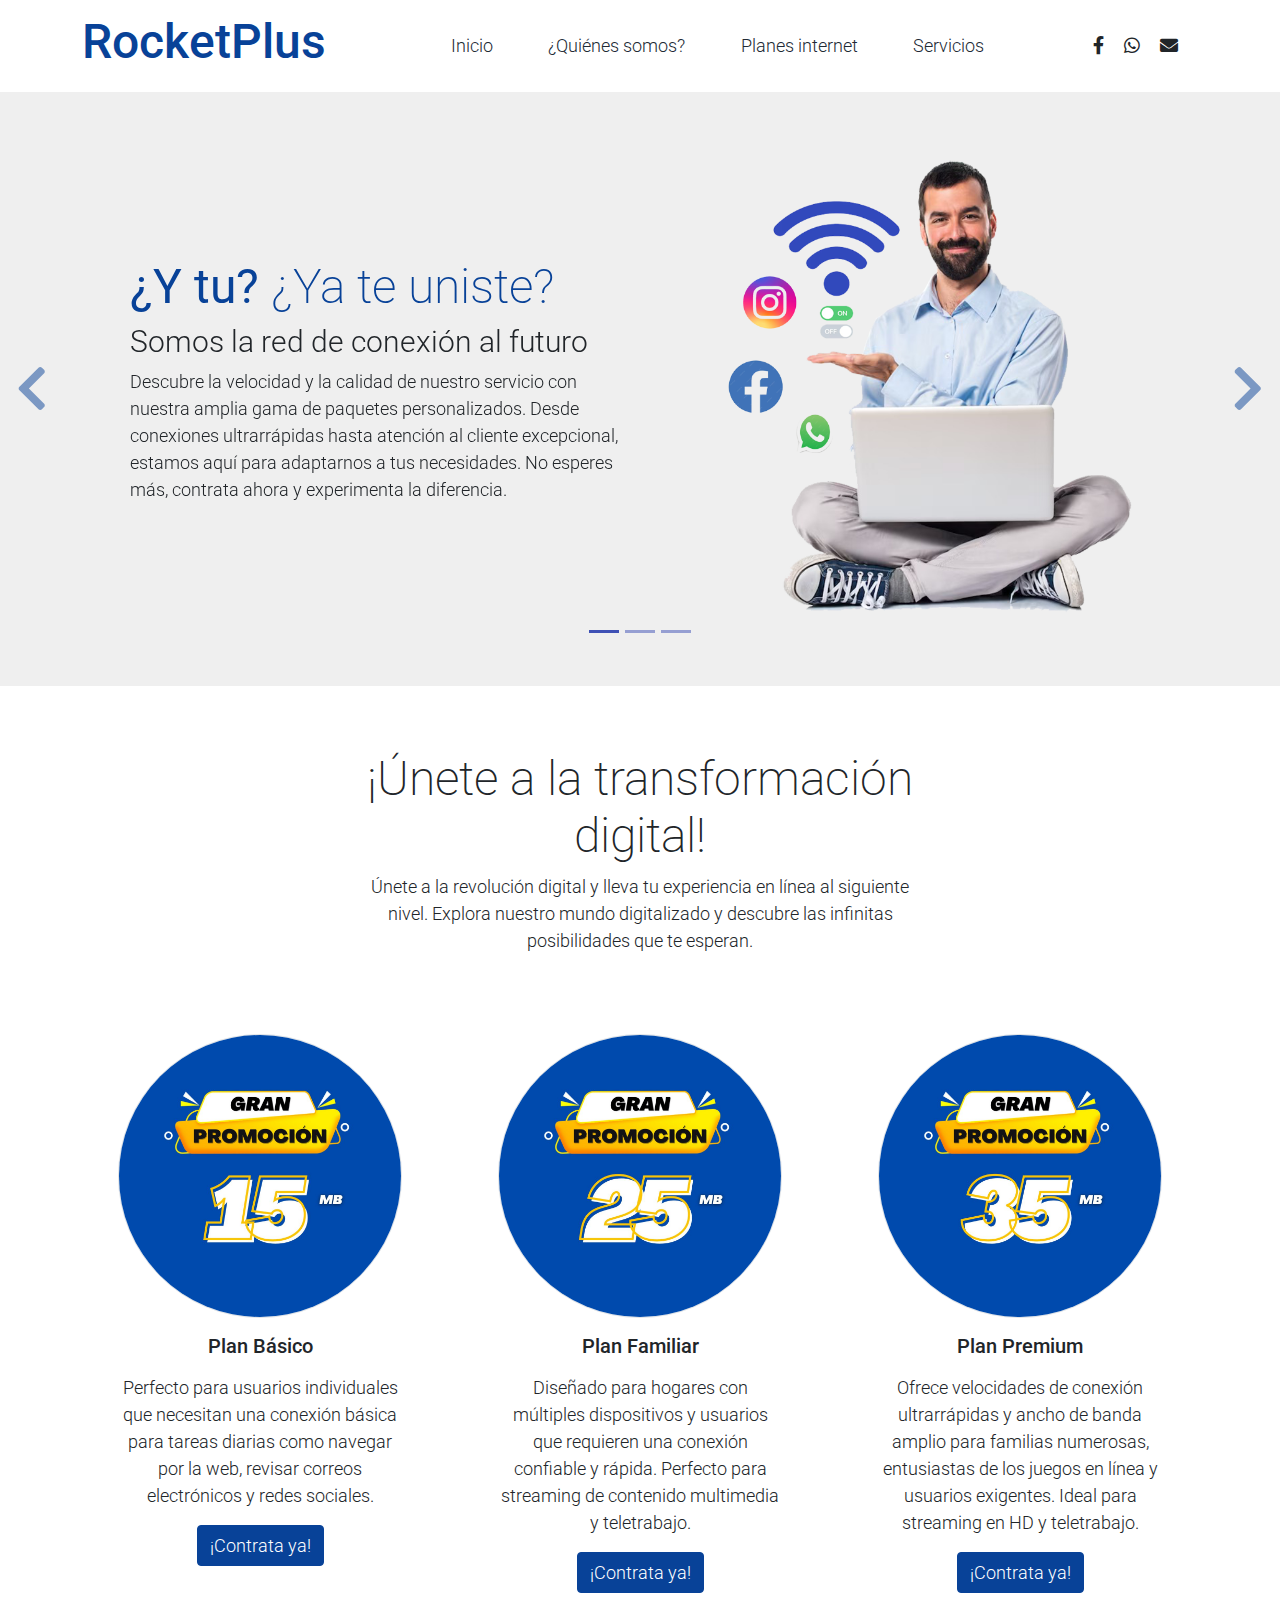
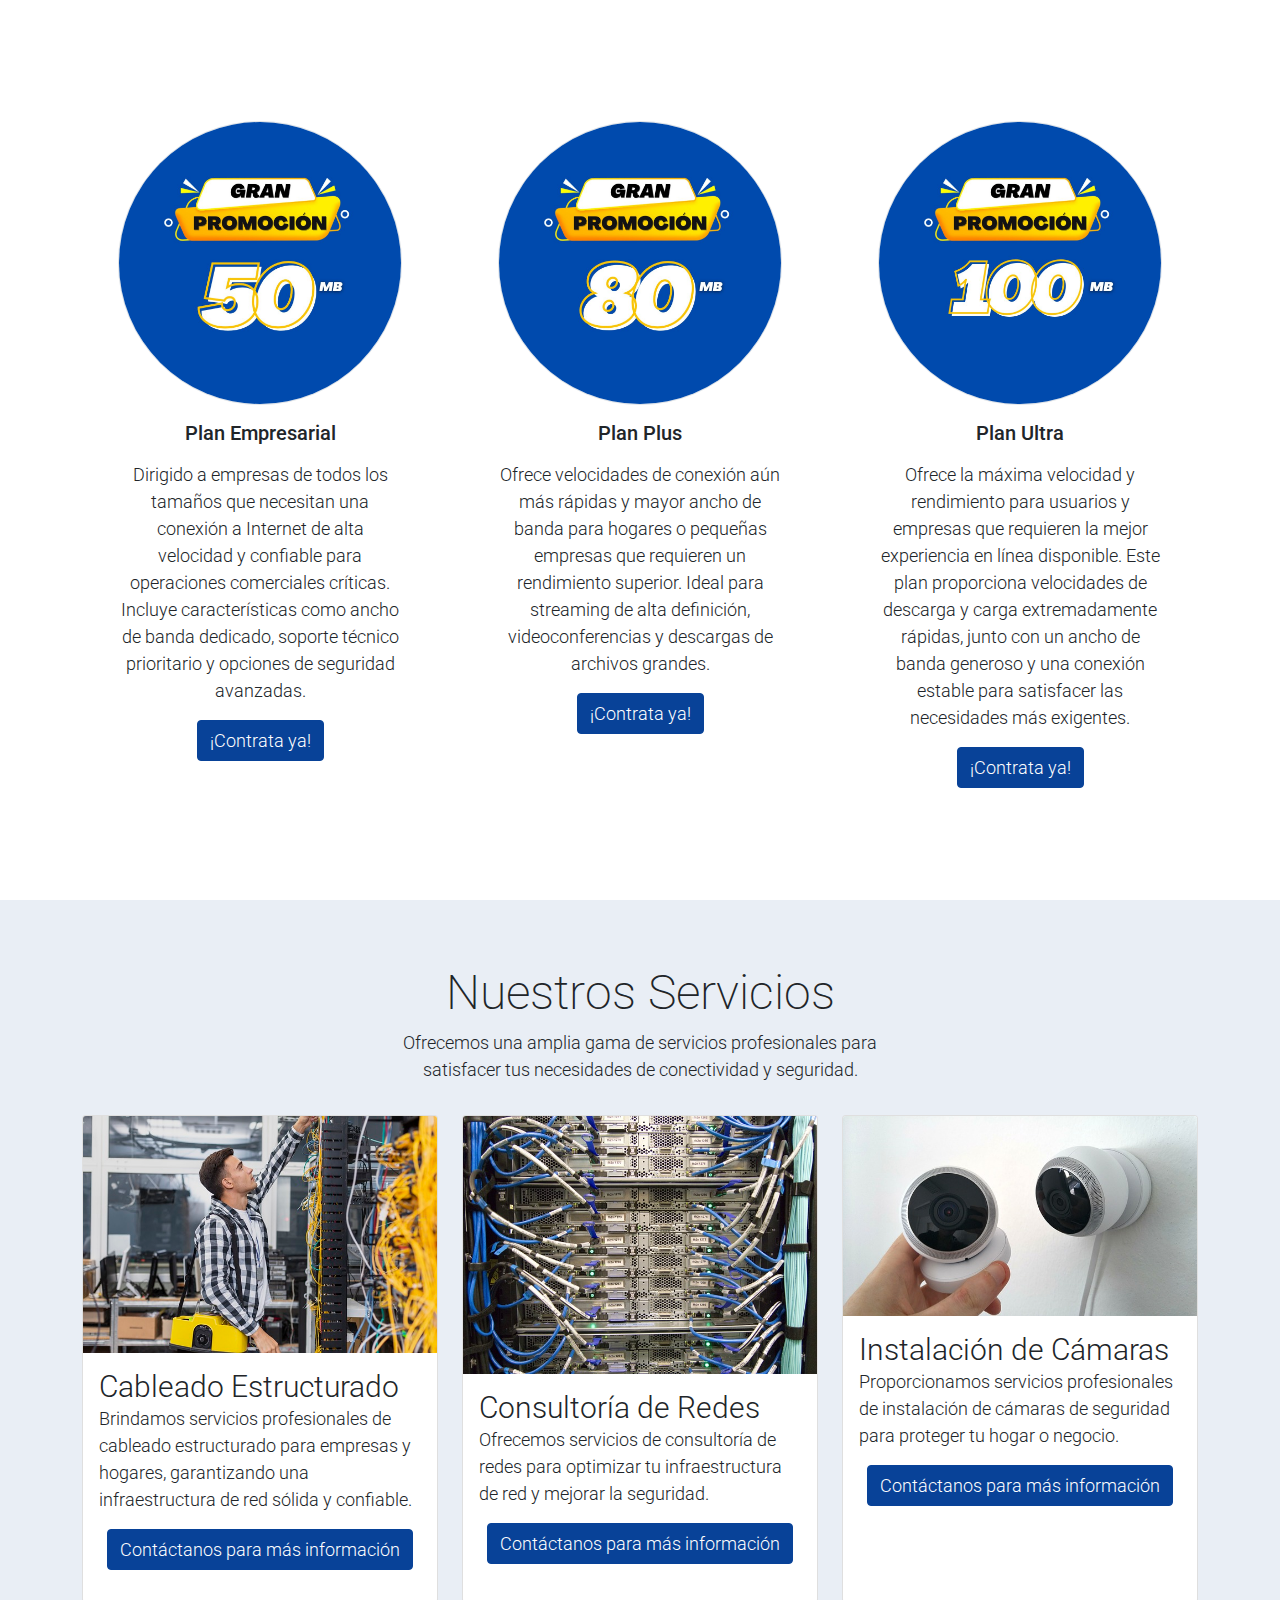
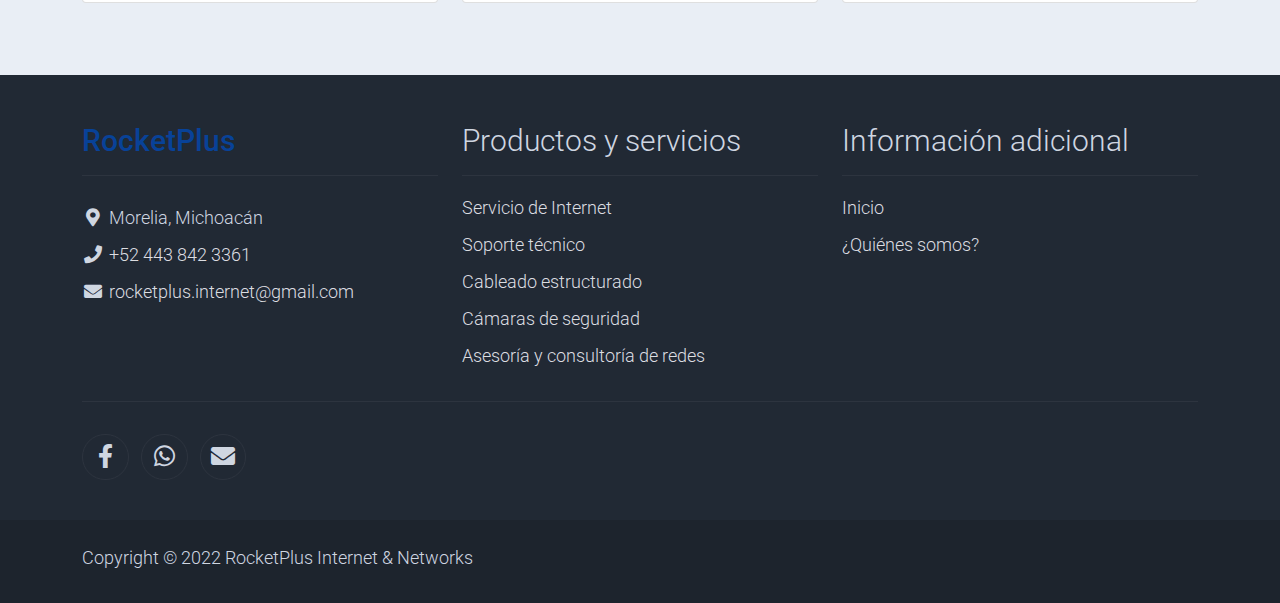
==== index.html @ 996da363 "Add files via upload" ====
<!DOCTYPE html>
<html lang="en">

<head>
    <title>RocketPlus Internet & Networks </title>
    <meta charset="utf-8">
    <meta name="viewport" content="width=device-width, initial-scale=1">

    <link rel="Logo" href="assets/img/RocketPlus.png">
    <link rel="shortcut icon" type="image/x-icon" href="assets/img/icono.png">

    <link rel="stylesheet" href="assets/css/bootstrap.min.css">
    <link rel="stylesheet" href="assets/css/templatemo.css">
    <link rel="stylesheet" href="assets/css/custom.css">

    <!-- Load fonts style after rendering the layout styles -->
    <link rel="stylesheet" href="https://fonts.googleapis.com/css2?family=Roboto:wght@100;200;300;400;500;700;900&display=swap">
    <link rel="stylesheet" href="assets/css/fontawesome.min.css">

</head>
<!--
    
Desarollado Por RocketPlus Internet & Networks

-->
<body>



    <!-- Header -->
    <nav class="navbar navbar-expand-lg navbar-light shadow">
    <div class="container d-flex justify-content-between align-items-center">

        <a class="navbar-brand text-success logo h1 align-self-center" href="index.html">
            RocketPlus
        </a>

        <button class="navbar-toggler border-0" type="button" data-bs-toggle="collapse" data-bs-target="#templatemo_main_nav" aria-controls="navbarSupportedContent" aria-expanded="false" aria-label="Toggle navigation">
            <span class="navbar-toggler-icon"></span>
        </button>

        <div class="align-self-center collapse navbar-collapse flex-fill d-lg-flex justify-content-lg-between" id="templatemo_main_nav">
            <div class="flex-fill">
                <ul class="nav navbar-nav d-flex justify-content-between mx-lg-auto">
                    <li class="nav-item">
                        <a class="nav-link" href="index.html">Inicio</a>
                    </li>
                    <li class="nav-item">
                        <a class="nav-link" href="about.html">¿Quiénes somos?</a>
                    </li>
                   <li class="nav-item">
                        <a class="nav-link" href="#planes-internet">Planes internet</a>

                   </li>

                    <li class="nav-item">
                        <a class="nav-link" href="#productos-servicios">Servicios</a>
                    </li>
                </ul>
            </div>
            <div class="navbar align-self-center d-flex">
                <!-- New Social Media Icons -->
                <a class="nav-icon position-relative text-decoration-none" href="https://www.facebook.com/rocketplus.internet/" target="_blank">
                    <i class="fab fa-facebook-f text-dark"></i>
                </a>
                <a class="nav-icon position-relative text-decoration-none" href="https://wa.me/524438423361" target="_blank">
                    <i class="fab fa-whatsapp text-dark"></i>
                </a>
                <a class="nav-icon position-relative text-decoration-none" href="mailto:contacto@rocketplus.com" target="_blank">
                    <i class="fa fa-envelope text-dark"></i>
                </a>
            </div>
        </div>
    </div>
</nav>

    <!-- Close Header -->

    
    <!-- Start Banner Hero -->
    <div id="template-mo-zay-hero-carousel" class="carousel slide" data-bs-ride="carousel">
        <ol class="carousel-indicators">
            <li data-bs-target="#template-mo-zay-hero-carousel" data-bs-slide-to="0" class="active"></li>
            <li data-bs-target="#template-mo-zay-hero-carousel" data-bs-slide-to="1"></li>
            <li data-bs-target="#template-mo-zay-hero-carousel" data-bs-slide-to="2"></li>
        </ol>
 
        <div class="carousel-inner">
            <div class="carousel-item active">
                <div class="container">
                    <div class="row p-5">
                        <div class="mx-auto col-md-8 col-lg-6 order-lg-last">
                            <img class="img-fluid" src="./assets/img/carrusel-3.png" alt="">
                        </div>
                        <div class="col-lg-6 mb-0 d-flex align-items-center">
                            <div class="text-align-left align-self-center">
                                <h1 class="h1 text-success"><b>¿Y tu?</b> ¿Ya te uniste?</h1>
                                <h3 class="h2">Somos la red de conexión al futuro</h3>
                                <p>
                                     Descubre la velocidad y la calidad de nuestro servicio con nuestra amplia gama de paquetes personalizados.
                                     Desde conexiones ultrarrápidas hasta atención al cliente excepcional, estamos aquí para adaptarnos a tus necesidades. 
                                     No esperes más, contrata ahora y experimenta la diferencia.
                                </p>
                            </div>
                        </div>
                    </div>
                </div>
            </div>
            <div class="carousel-item">
                <div class="container">
                    <div class="row p-5">
                        <div class="mx-auto col-md-8 col-lg-6 order-lg-last">
                            <img class="img-fluid" src="./assets/img/carrusel-2.png" alt="">
                        </div>
                        <div class="col-lg-6 mb-0 d-flex align-items-center">
                            <div class="text-align-left">

                                <h1 class="h1">¡Cámbiate ya!</h1>
                                <h3 class="h2"> Y personaliza tu red </h3>
                                <p>
                                    Experimenta una conexión estable y confiable con nuestra red de internet.
                                    Ya sea para trabajo, entretenimiento o comunicación, estamos aquí para mantenerte conectado.
                               </p>
                            </div>
                        </div>
                    </div>
                </div>
            </div>
           <div class="carousel-item">
                <div class="container">
                    <div class="row p-5">
                        <div class="mx-auto col-md-8 col-lg-6 order-lg-last">
                            <img class="img-fluid" src="./assets/img/carrusel-4.png" alt="">
                        </div>
                        <div class="col-lg-6 mb-0 d-flex align-items-center">
                            <div class="text-align-left">
                                <h1 class="h1">Cámaras de seguridad</h1>
                                <h3 class="h2">Tu seguridad es primero</h3>
                                <p>
                                    Mantén tu hogar o negocio seguro las 24 horas del día con nuestras cámaras de seguridad de última generación. 
                                    Vigila tu propiedad desde cualquier lugar y en cualquier momento.
                                    Protege lo que más importa con nuestro sistema de cámaras de vigilancia. 
                                </p>
                            </div>
                        </div>
                    </div>
                </div>
            </div>
        </div>
        <a class="carousel-control-prev text-decoration-none w-auto ps-3" href="#template-mo-zay-hero-carousel" role="button" data-bs-slide="prev">
            <i class="fas fa-chevron-left"></i>
        </a>
        <a class="carousel-control-next text-decoration-none w-auto pe-3" href="#template-mo-zay-hero-carousel" role="button" data-bs-slide="next">
            <i class="fas fa-chevron-right"></i>
        </a>
    </div>
    <!-- End Banner Hero -->
<!-- Start Categories of The Month -->
<section id="planes-internet" class="container py-5">
    <div class="row text-center pt-3">
        <div class="col-lg-6 m-auto">
            <h1 class="h1">¡Únete a la transformación digital!</h1>
            <p>
                Únete a la revolución digital y lleva tu experiencia en línea al siguiente nivel. 
                Explora nuestro mundo digitalizado y descubre las infinitas posibilidades que te esperan.
            </p>
        </div>
    </div>
    <div class="row">
        <div class="col-12 col-md-4 p-5 mt-3">
            <a href="https://wa.me/524438423361?text=Hola,%20estoy%20interesado%20en%20el%20Plan%20Básico.%20Me%20gustaría%20recibir%20más%20información%20y%20una%20cotización,%20por%20favor." target="_blank">
                <img src="./assets/img/category_img_01.jpg" class="rounded-circle img-fluid border">
            </a>
            <h2 class="h5 text-center mt-3 mb-3">Plan Básico</h2>
            <p class="text-center">Perfecto para usuarios individuales que necesitan una conexión básica para tareas diarias como navegar por la web, revisar correos electrónicos y redes sociales.</p>
            <p class="text-center"><a href="https://wa.me/524438423361?text=Hola,%20estoy%20interesado%20en%20el%20Plan%20Básico.%20Me%20gustaría%20recibir%20más%20información%20y%20una%20cotización,%20por%20favor." target="_blank" class="btn btn-success">¡Contrata ya!</a></p>
        </div>

        <div class="col-12 col-md-4 p-5 mt-3">
            <a href="https://wa.me/524438423361?text=Hola,%20estoy%20interesado%20en%20el%20Plan%20Familiar.%20Me%20gustaría%20recibir%20más%20información%20y%20una%20cotización,%20por%20favor." target="_blank">
                <img src="./assets/img/category_img_02.jpg" class="rounded-circle img-fluid border">
            </a>
            <h2 class="h5 text-center mt-3 mb-3">Plan Familiar</h2>
            <p class="text-center">Diseñado para hogares con múltiples dispositivos y usuarios que requieren una conexión confiable y rápida. Perfecto para streaming de contenido multimedia y teletrabajo.</p>
            <p class="text-center"><a href="https://wa.me/524438423361?text=Hola,%20estoy%20interesado%20en%20el%20Plan%20Familiar.%20Me%20gustaría%20recibir%20más%20información%20y%20una%20cotización,%20por%20favor." target="_blank" class="btn btn-success">¡Contrata ya!</a></p>
        </div>

        <div class="col-12 col-md-4 p-5 mt-3">
            <a href="https://wa.me/524438423361?text=Hola,%20estoy%20interesado%20en%20el%20Plan%20Premium.%20Me%20gustaría%20recibir%20más%20información%20y%20una%20cotización,%20por%20favor." target="_blank">
                <img src="./assets/img/category_img_03.jpg" class="rounded-circle img-fluid border">
            </a>
            <h2 class="h5 text-center mt-3 mb-3">Plan Premium</h2>
            <p class="text-center">Ofrece velocidades de conexión ultrarrápidas y ancho de banda amplio para familias numerosas, entusiastas de los juegos en línea y usuarios exigentes. Ideal para streaming en HD y teletrabajo.</p>
            <p class="text-center"><a href="https://wa.me/524438423361?text=Hola,%20estoy%20interesado%20en%20el%20Plan%20Premium.%20Me%20gustaría%20recibir%20más%20información%20y%20una%20cotización,%20por%20favor." target="_blank" class="btn btn-success">¡Contrata ya!</a></p>
        </div>

        <div class="col-12 col-md-4 p-5 mt-3">
            <a href="https://wa.me/524438423361?text=Hola,%20estoy%20interesado%20en%20el%20Plan%20Empresarial.%20Me%20gustaría%20recibir%20más%20información%20y%20una%20cotización,%20por%20favor." target="_blank">
                <img src="./assets/img/category_img_04.jpg" class="rounded-circle img-fluid border">
            </a>
            <h2 class="h5 text-center mt-3 mb-3">Plan Empresarial</h2>
            <p class="text-center">Dirigido a empresas de todos los tamaños que necesitan una conexión a Internet de alta velocidad y confiable para operaciones comerciales críticas. Incluye características como ancho de banda dedicado, soporte técnico prioritario y opciones de seguridad avanzadas.</p>
            <p class="text-center"><a href="https://wa.me/524438423361?text=Hola,%20estoy%20interesado%20en%20el%20Plan%20Empresarial.%20Me%20gustaría%20recibir%20más%20información%20y%20una%20cotización,%20por%20favor." target="_blank" class="btn btn-success">¡Contrata ya!</a></p>
        </div>

        <div class="col-12 col-md-4 p-5 mt-3">
            <a href="https://wa.me/524438423361?text=Hola,%20estoy%20interesado%20en%20el%20Plan%20Plus.%20Me%20gustaría%20recibir%20más%20información%20y%20una%20cotización,%20por%20favor." target="_blank">
                <img src="./assets/img/category_img_05.jpg" class="rounded-circle img-fluid border">
            </a>
            <h2 class="h5 text-center mt-3 mb-3">Plan Plus</h2>
            <p class="text-center">Ofrece velocidades de conexión aún más rápidas y mayor ancho de banda para hogares o pequeñas empresas que requieren un rendimiento superior. Ideal para streaming de alta definición, videoconferencias y descargas de archivos grandes.</p>
            <p class="text-center"><a href="https://wa.me/524438423361?text=Hola,%20estoy%20interesado%20en%20el%20Plan%20Plus.%20Me%20gustaría%20recibir%20más%20información%20y%20una%20cotización,%20por%20favor." target="_blank" class="btn btn-success">¡Contrata ya!</a></p>
        </div>

        <div class="col-12 col-md-4 p-5 mt-3">
            <a href="https://wa.me/524438423361?text=Hola,%20estoy%20interesado%20en%20el%20Plan%20Ultra.%20Me%20gustaría%20recibir%20más%20información%20y%20una%20cotización,%20por%20favor." target="_blank">
                <img src="./assets/img/category_img_06.jpg" class="rounded-circle img-fluid border">
            </a>
            <h2 class="h5 text-center mt-3 mb-3">Plan Ultra</h2>
            <p class="text-center">Ofrece la máxima velocidad y rendimiento para usuarios y empresas que requieren la mejor experiencia en línea disponible. Este plan proporciona velocidades de descarga y carga extremadamente rápidas, junto con un ancho de banda generoso y una conexión estable para satisfacer las necesidades más exigentes.</p>
            <p class="text-center"><a href="https://wa.me/524438423361?text=Hola,%20estoy%20interesado%20en%20el%20Plan%20Ultra.%20Me%20gustaría%20recibir%20más%20información%20y%20una%20cotización,%20por%20favor." target="_blank" class="btn btn-success">¡Contrata ya!</a></p>
        </div>
    </div>
</section>
<!-- End Categories of The Month -->



<!-- Start Servicios -->
<section id="productos-servicios"  class="bg-light">
    <div class="container py-5">
        <div class="row text-center py-3">
            <div class="col-lg-6 m-auto">
                <h1 class="h1">Nuestros Servicios</h1>
                <p>
                    Ofrecemos una amplia gama de servicios profesionales para satisfacer tus necesidades de conectividad y seguridad.
                </p>
            </div>
        </div>
        <div class="row">
            <div class="col-12 col-md-4 mb-4">
                <div class="card h-100">
                    <a href="#">
                        <img src="./assets/img/cableado_estructurado.jpg" class="card-img-top" alt="Cableado Estructurado">
                    </a>
                    <div class="card-body">
                        <a href="#" class="h2 text-decoration-none text-dark">Cableado Estructurado</a>
                        <p class="card-text">
                            Brindamos servicios profesionales de cableado estructurado para empresas y hogares, garantizando una infraestructura de red sólida y confiable.
                        </p>
                        <p class="text-center"><a href="https://wa.me/524438423361?text=Hola,%20estoy%20interesado%20en%20el%20servicio%20de%20Cableado%20Estructurado.%20Me%20gustaría%20recibir%20más%20información%20y%20una%20cotización,%20por%20favor." target="_blank" class="btn btn-success">Contáctanos para más información</a></p>
                    </div>
                </div>
            </div>
            <div class="col-12 col-md-4 mb-4">
                <div class="card h-100">
                    <a href="#">
                        <img src="./assets/img/consultoria_redes.jpg" class="card-img-top" alt="Consultoría de Redes">
                    </a>
                    <div class="card-body">
                        <a href="#" class="h2 text-decoration-none text-dark">Consultoría de Redes</a>
                        <p class="card-text">
                            Ofrecemos servicios de consultoría de redes para optimizar tu infraestructura de red y mejorar la seguridad.
                        </p>
                        <p class="text-center"><a href="https://wa.me/524438423361?text=Hola,%20estoy%20interesado%20en%20el%20servicio%20de%20Consultoría%20de%20Redes.%20Me%20gustaría%20recibir%20más%20información%20y%20una%20cotización,%20por%20favor." target="_blank" class="btn btn-success">Contáctanos para más información</a></p>
                    </div>
                </div>
            </div>
            <div class="col-12 col-md-4 mb-4">
                <div class="card h-100">
                    <a href="#">
                        <img src="./assets/img/instalacion_camaras.jpg" class="card-img-top" alt="Instalación de Cámaras">
                    </a>
                    <div class="card-body">
                        <a href="#" class="h2 text-decoration-none text-dark">Instalación de Cámaras</a>
                        <p class="card-text">
                            Proporcionamos servicios profesionales de instalación de cámaras de seguridad para proteger tu hogar o negocio.
                        </p>
                        <p class="text-center"><a href="https://wa.me/524438423361?text=Hola,%20estoy%20interesado%20en%20el%20servicio%20de%20Instalación%20de%20Cámaras.%20Me%20gustaría%20recibir%20más%20información%20y%20una%20cotización,%20por%20favor." target="_blank" class="btn btn-success">Contáctanos para más información</a></p>
                    </div>
                </div>
            </div>
        </div>
    </div>
</section>
<!-- End Servicios -->




    <!-- Start Footer -->
    <footer class="bg-dark" id="tempaltemo_footer">
        <div class="container">
            <div class="row">

                <div class="col-md-4 pt-5">
                    <h2 class="h2 text-success border-bottom pb-3 border-light logo">RocketPlus</h2>
                    <ul class="list-unstyled text-light footer-link-list">
                        <li>
                        <li>
                            <i class="fas fa-map-marker-alt fa-fw"></i>
                            Morelia, Michoacán
                        </li>
                        <li>
                            <i class="fa fa-phone fa-fw"></i>
                            <a class="text-decoration-none" href="tel +52 443 842 3361">+52 443 842 3361</a>
                        </li>
                        <li>
                            <i class="fa fa-envelope fa-fw"></i>
                            <a class="text-decoration-none" href="mailto:rocketplus.internet@gmail.com">rocketplus.internet@gmail.com</a>
                        </li>
                    </ul>
                </div>

                              <div class="col-md-4 pt-5">
                    <h2 class="h2 text-light border-bottom pb-3 border-light">Productos y servicios</h2>
                    <ul class="list-unstyled text-light footer-link-list">
                        <li><a class="text-decoration-none" href="#">Servicio de Internet</a></li>
                        <li><a class="text-decoration-none" href="#">Soporte técnico</a></li>
                        <li><a class="text-decoration-none" href="#">Cableado estructurado</a></li>
                        <li><a class="text-decoration-none" href="#">Cámaras de seguridad</a></li>
                        <li><a class="text-decoration-none" href="#">Asesoría y consultoría de redes</a></li>
                       
                    </ul>
                </div>

                <div class="col-md-4 pt-5">
                    <h2 class="h2 text-light border-bottom pb-3 border-light">Información adicional</h2>
                    <ul class="list-unstyled text-light footer-link-list">
                        <li><a class="text-decoration-none" href="#">Inicio</a></li>
                        <li><a class="text-decoration-none" href="about.html">¿Quiénes somos?</a></li>
                        
                    </ul>
                </div>

            </div>

            <div class="row text-light mb-4">
                <div class="col-12 mb-3">
                    <div class="w-100 my-3 border-top border-light"></div>
                </div>
               <div class="col-auto me-auto">
    <ul class="list-inline text-left footer-icons">
        <li class="list-inline-item border border-light rounded-circle text-center">
            <a class="text-light text-decoration-none" target="_blank" href="https://www.facebook.com/rocketplus.internet/">
                <i class="fab fa-facebook-f fa-lg fa-fw"></i>
            </a>
        </li>
        <li class="list-inline-item border border-light rounded-circle text-center">
            <a class="text-light text-decoration-none" target="_blank" href="https://wa.me/524438423361">
                <i class="fab fa-whatsapp fa-lg fa-fw"></i>
            </a>
        </li>
        <li class="list-inline-item border border-light rounded-circle text-center">
            <a class="text-light text-decoration-none" href="mailto:info@rocketplus.internet">
                <i class="fas fa-envelope fa-lg fa-fw"></i>
            </a>
        </li>
    </ul>
</div>

               
                </div>
            </div>
        </div>

        <div class="w-100 bg-black py-3">
            <div class="container">
                <div class="row pt-2">
                    <div class="col-12">
                        <p class="text-left text-light">
                            Copyright &copy; 2022 RocketPlus Internet & Networks
                            
                        </p>
                    </div>
                </div>
            </div>
        </div>

    </footer>
    <!-- End Footer -->

    <!-- Start Script -->
    <script src="assets/js/jquery-1.11.0.min.js"></script>
    <script src="assets/js/jquery-migrate-1.2.1.min.js"></script>
    <script src="assets/js/bootstrap.bundle.min.js"></script>
    <script src="assets/js/templatemo.js"></script>
    <script src="assets/js/custom.js"></script>
    <!-- End Script -->
</body>

</html>
---- assets/css/templatemo.css ----
/*

TemplateMo 559 Zay Shop

https://templatemo.com/tm-559-zay-shop

---------------------------------------------
Table of contents
------------------------------------------------
1. Typography
2. General
3. Nav
4. Hero Carousel
5. Accordion
6. Shop
7. Product
8. Carousel Hero
9. Carousel Brand
10. Services
11. Contact map
12. Footer
13. Small devices (landscape phones, 576px and up)
14. Medium devices (tablets, 768px and up)
15. Large devices (desktops, 992px and up)
16. Extra large devices (large desktops, 1200px and up)
--------------------------------------------- */




/* Typography */
body, ul, li, p, a, label, input, div {
  font-family: 'Roboto', sans-serif;
  font-size: 18px !important;
  font-weight: 300 !important;
}
.h1 {
  font-family: 'Roboto', sans-serif;
  font-size: 48px !important;
  font-weight: 200 !important;
}
.h2 {
  font-family: 'Roboto', sans-serif;
  font-size: 30px !important;
  font-weight: 300;
}
.h3 {
  font-family: 'Roboto', sans-serif;
  font-size: 22px !important;
}
/* General */
.logo { font-weight: 500 !important;}
.text-warning {  color: #ede861 !important;}
.text-muted { color: #bcbcbc !important;}
.text-success { color: #084298 !important;}
.text-light { color: #cfd6e1 !important;}
.bg-dark { background-color: #212934 !important;}
.bg-light { background-color: #e9eef5 !important;}
.bg-black { background-color: #1d242d !important;}
.bg-success { background-color: #084298 !important;}
.btn-success {
  background-color: #084298 !important;
  border-color: #084298 !important;
}
.pagination .page-link:hover {color: #000;}
.pagination .page-link:hover, .pagination .page-link.active {
  background-color: #69bb7e;
  color: #fff;
}
/* Nav */
#templatemo_nav_top { min-height: 40px;}
#templatemo_nav_top * { font-size: .9em !important;}
#templatemo_main_nav a { color: #212934;}
#templatemo_main_nav a:hover { color: #3f51b5hwe;}
#templatemo_main_nav .navbar .nav-icon { margin-right: 20px;}

/* Hero Carousel */
#template-mo-zay-hero-carousel { background: #efefef !important;}
/* Accordion */
.templatemo-accordion a { color: #000;}
.templatemo-accordion a:hover { color: #333d4a;}
/* Shop */
.shop-top-menu a:hover { color: #69bb7e !important;}
/* Product */
.product-wap { box-shadow: 0px 5px 10px 0px rgba(0, 0, 0, 0.10);}
.product-wap .product-color-dot.color-dot-red { background:#f71515;}
.product-wap .product-color-dot.color-dot-blue { background:#6db4fe;}
.product-wap .product-color-dot.color-dot-black { background:#000000;}
.product-wap .product-color-dot.color-dot-light { background:#e0e0e0;}
.product-wap .product-color-dot.color-dot-green { background:#0bff7e;}
.card.product-wap .card .product-overlay {
  background: rgba(0,0,0,.2);
  visibility: hidden;
  opacity: 0;
  transition: .3s;
}
.card.product-wap:hover .card .product-overlay {
  visibility: visible;
  opacity: 1;
}
.card.product-wap a { color: #000;}
#carousel-related-product .slick-slide:focus { outline: none !important;}
#carousel-related-product .slick-dots li button:before {
  font-size: 15px;
  margin-top: 20px;
}
/* Brand */
.brand-img {
  filter: grayscale(100%);
  opacity: 0.5;
  transition: .5s;
}
.brand-img:hover {
  filter: grayscale(0%);
  opacity: 1;
}
/* Carousel Hero */
#template-mo-zay-hero-carousel .carousel-indicators li {
  margin-top: -50px;
  background-color: #3f51b5;
}
#template-mo-zay-hero-carousel .carousel-control-next i,
#template-mo-zay-hero-carousel .carousel-control-prev i {
  color: #084298 !important;
  font-size: 2.8em !important;
}
/* Carousel Brand */
.tempaltemo-carousel .h1 {
  font-size: .5em !important;
  color: #000 !important;
}
/* Services */
.services-icon-wap {transition: .3s;}
.services-icon-wap:hover, .services-icon-wap:hover i {color: #fff;}
.services-icon-wap:hover {background: #3f51b5;}
/* Contact map */
.leaflet-control a, .leaflet-control { font-size: 10px !important;}
.form-control { border: 1px solid #e8e8e8;}
/* Footer */
#tempaltemo_footer a { color: #dcdde1;}
#tempaltemo_footer a:hover { color: #3f51b5;}
#tempaltemo_footer ul.footer-link-list li { padding-top: 10px;}
#tempaltemo_footer ul.footer-icons li {
  width: 2.6em;
  height: 2.6em;
  line-height: 2.6em;
}
#tempaltemo_footer ul.footer-icons li:hover {
  background-color: #cfd6e1;
  transition: .5s;
}
#tempaltemo_footer ul.footer-icons li:hover i {
  color: #212934;
  transition: .5s;
}
#tempaltemo_footer .border-light { border-color: #2d343f !important;}
/*
// Extra small devices (portrait phones, less than 576px)
// No media query since this is the default in Bootstrap
*/
/* Small devices (landscape phones, 576px and up)*/
.product-wap .h3, .product-wap li, .product-wap i, .product-wap p {
  font-size: 12px !important;
}
.product-wap .product-color-dot {
  width: 6px;
  height: 6px;
}

@media (min-width: 576px) {
  .tempaltemo-carousel .h1 { font-size: 1em !important;}
}

/*// Medium devices (tablets, 768px and up)*/
@media (min-width: 768px) {
  #templatemo_main_nav .navbar-nav {max-width: 450px;}
 }

/* Large devices (desktops, 992px and up)*/
@media (min-width: 992px) {
  #templatemo_main_nav .navbar-nav {max-width: 550px;}
  #template-mo-zay-hero-carousel .carousel-item {min-height: 30rem !important;}
  .product-wap .h3, .product-wap li, .product-wap i, .product-wap p {font-size: 18px !important;}
  .product-wap .product-color-dot {
    width: 12px;
    height: 12px;
  }
}

/* Extra large devices (large desktops, 1200px and up)*/
@media (min-width: 1200px) {}
---- assets/css/custom.css ----
/*
Custom Css
*/
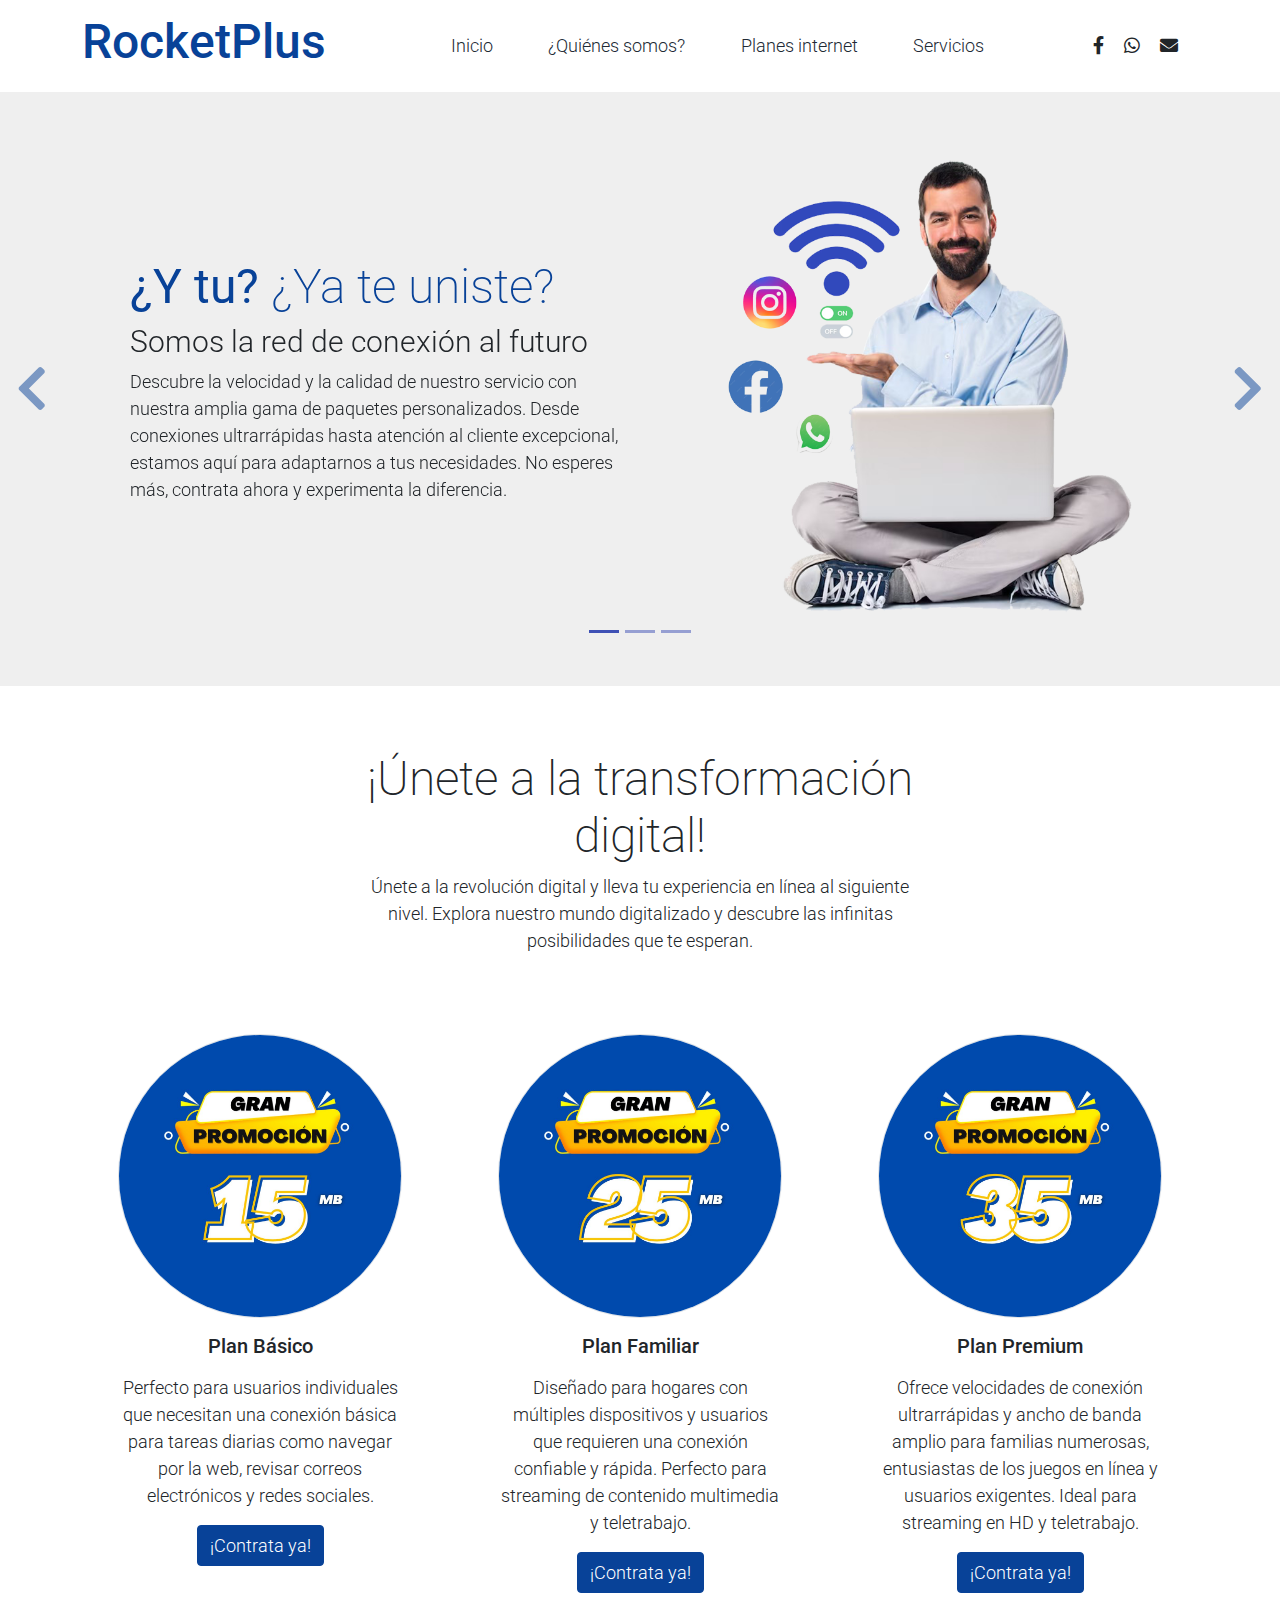
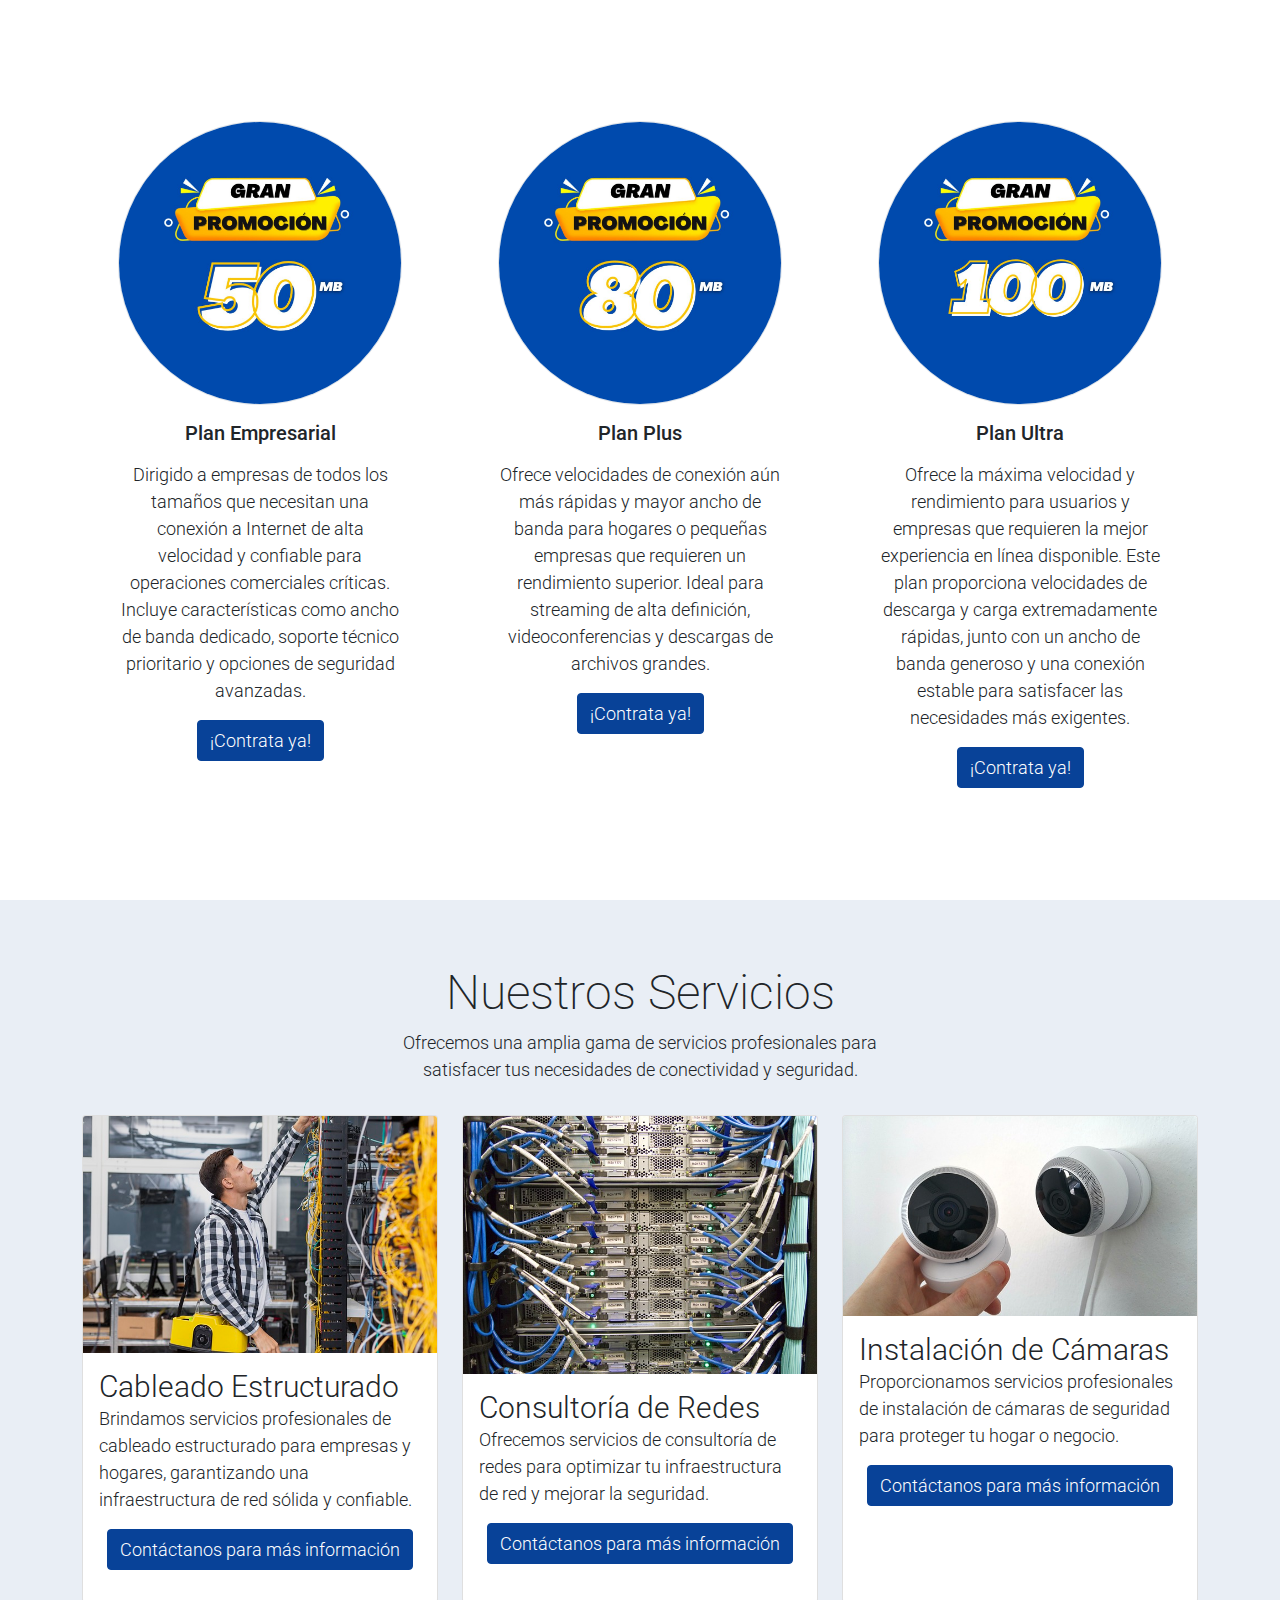
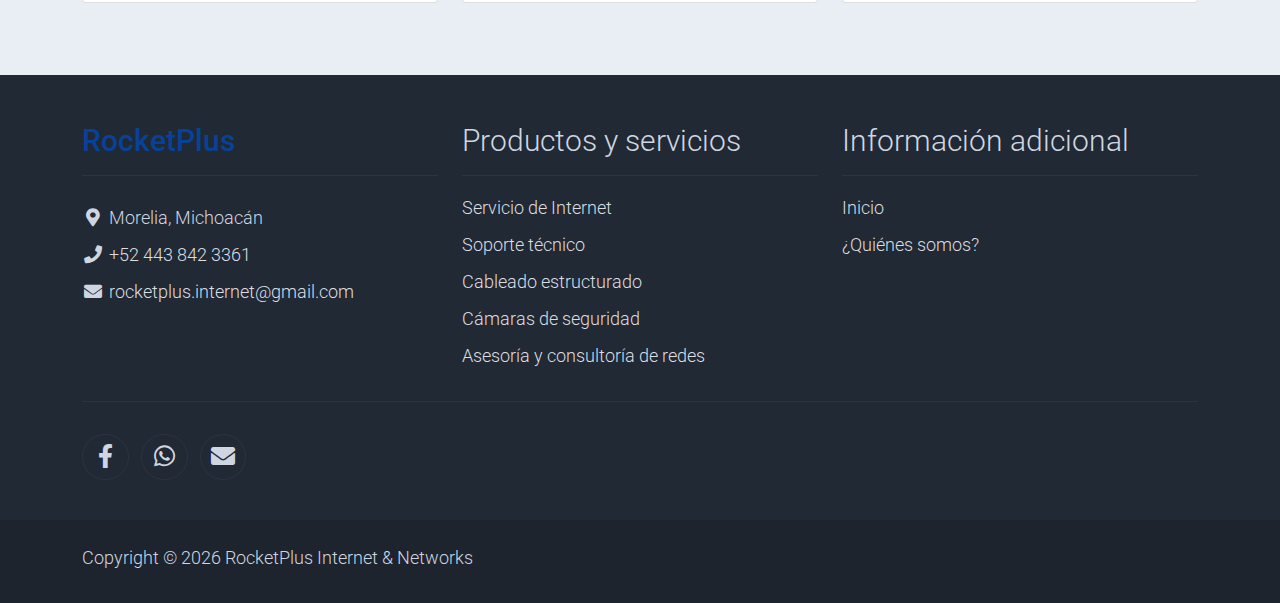
==== commit 342d5753: "Update index.html" ====
--- a/index.html
+++ b/index.html
@@ -2,10 +2,13 @@
 <html lang="en">
 
 <head>
-    <title>RocketPlus Internet & Networks </title>
+    <title>RocketPlus Internet & Networks - Internet de alta velocidad</title>
     <meta charset="utf-8">
     <meta name="viewport" content="width=device-width, initial-scale=1">
-
+    <meta name="description" content="RocketPlus Internet & Networks ofrece servicios de internet de alta velocidad, cableado estructurado e instalación de cámaras de seguridad. Contáctanos para más información sobre planes y paquetes.">
+    <link rel="canonical" href="https://www.rocketplus.com.mx">
+    <meta name="keywords" content="RocketPlus, Internet, Internet de alta velocidad, Planes de internet, Paquetes de internet, Servicios de Internet, Instalación de internet, Instalación de Cámaras, Cableado Estructurado, Consultoría de Redes, administrador de redes, Camaras de seguridad, video vigilancia">
+    
     <link rel="Logo" href="assets/img/RocketPlus.png">
     <link rel="shortcut icon" type="image/x-icon" href="assets/img/icono.png">
 
@@ -66,7 +69,7 @@
                 <a class="nav-icon position-relative text-decoration-none" href="https://wa.me/524438423361" target="_blank">
                     <i class="fab fa-whatsapp text-dark"></i>
                 </a>
-                <a class="nav-icon position-relative text-decoration-none" href="mailto:contacto@rocketplus.com" target="_blank">
+                <a class="nav-icon position-relative text-decoration-none" href="mailto:rocketplus.internet@gmail.com" target="_blank">
                     <i class="fa fa-envelope text-dark"></i>
                 </a>
             </div>
@@ -352,7 +355,7 @@
             </a>
         </li>
         <li class="list-inline-item border border-light rounded-circle text-center">
-            <a class="text-light text-decoration-none" href="mailto:info@rocketplus.internet">
+            <a class="text-light text-decoration-none" href="mailto:rocketplus.internet@gmail.com">
                 <i class="fas fa-envelope fa-lg fa-fw"></i>
             </a>
         </li>
@@ -369,7 +372,7 @@
                 <div class="row pt-2">
                     <div class="col-12">
                         <p class="text-left text-light">
-                            Copyright &copy; 2022 RocketPlus Internet & Networks
+                            Copyright &copy; <script>document.write(new Date().getFullYear())</script> RocketPlus Internet & Networks
                             
                         </p>
                     </div>
@@ -389,4 +392,4 @@
     <!-- End Script -->
 </body>
 
-</html>+</html>
